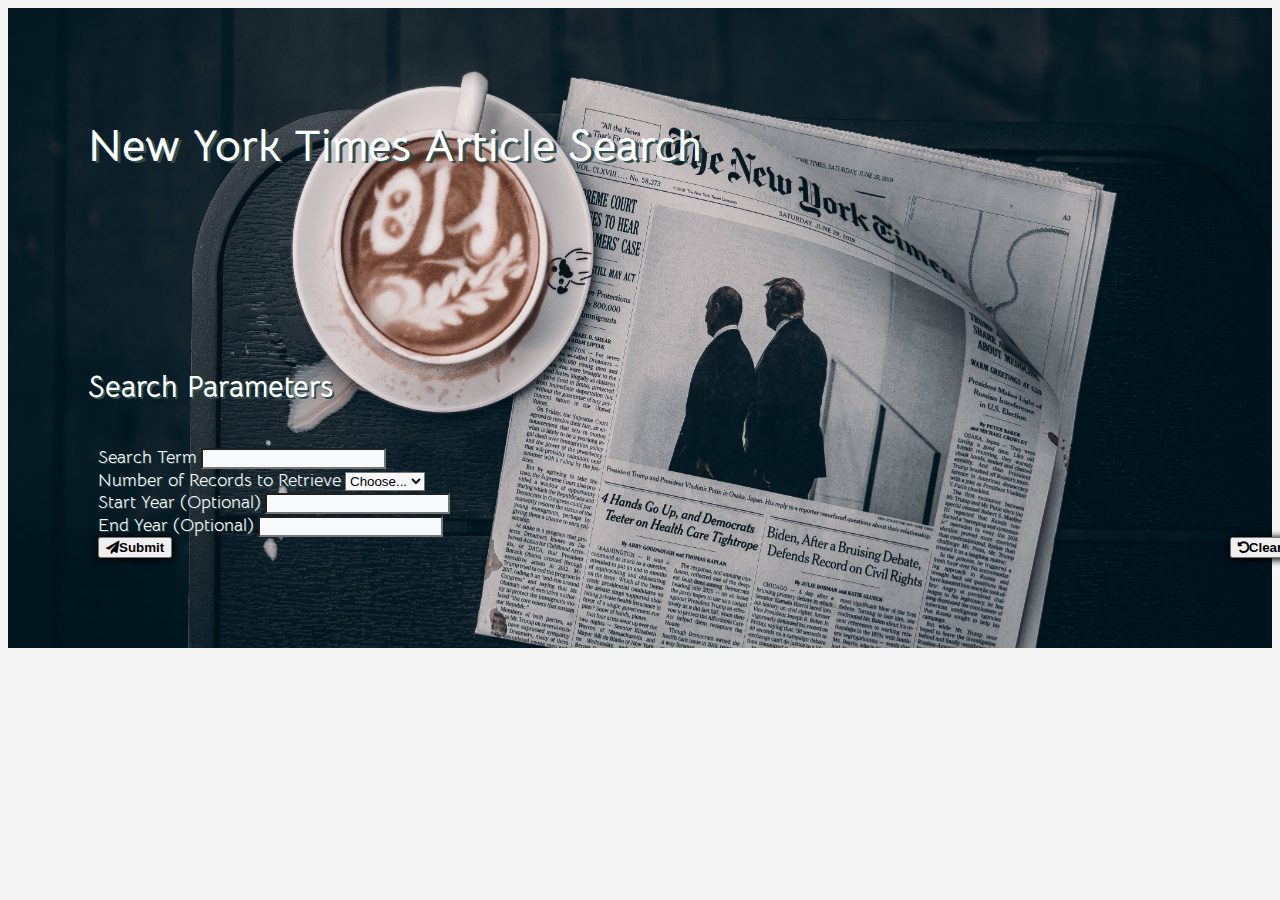
==== search.html @ 588e3a18 "redesign search site, new bootstrap, small search.js es6 changes" ====
<!DOCTYPE html>
<html>
<head>
  <title>NYT Search | Group Project</title>
  <link rel="stylesheet" href="https://stackpath.bootstrapcdn.com/bootstrap/4.5.0/css/bootstrap.min.css" integrity="sha384-9aIt2nRpC12Uk9gS9baDl411NQApFmC26EwAOH8WgZl5MYYxFfc+NcPb1dKGj7Sk" crossorigin="anonymous">
	<script src="https://code.jquery.com/jquery-3.2.1.min.js"></script>
  <script src="https://stackpath.bootstrapcdn.com/bootstrap/4.5.0/js/bootstrap.min.js" integrity="sha384-OgVRvuATP1z7JjHLkuOU7Xw704+h835Lr+6QL9UvYjZE3Ipu6Tp75j7Bh/kR0JKI" crossorigin="anonymous"></script>
	<link rel="stylesheet" type="text/css" href="assets/css/style.css"/>
	<script type="text/javascript" src="assets/js/search.js"></script>
	<!-- <link href="https://fonts.googleapis.com/css?family=Bree+Serif|Lato" rel="stylesheet"> -->
	<link href="https://fonts.googleapis.com/css?family=Bellota+Text&display=swap" rel="stylesheet">
	<link rel="stylesheet" href="https://cdnjs.cloudflare.com/ajax/libs/font-awesome/4.7.0/css/font-awesome.min.css">

</head>
<body>

  <!--header-->
  <div class="top">
	<div class="title">
		<h1>New York Times Article Search</h1>
	</div>

	<!--search area-->	

	<!-- <div class="container"> -->
	<div class="row" id="search-parameters">

		<div class="col-lg-12">
			<div class="panel panel-default">
				<div class="panel-heading">
					<h3 class="panel-title">Search Parameters</h3>
				</div>
				<div class="panel-body"></div>
				  <form role="form">
            <div class="row">
              
              <div class="col">
					      <div class="form-group">
			    		    <label for="search-term">Search Term</label>
			    		    <input type="text" class="form-control" id="search">
                </div>
              </div>

              <div class="col">
			  		    <div class="form-group">
				 		      <label class="mr-sm-2" for="sel1">Number of Records to Retrieve</label>
                  <select class="form-control" id="numRecords">
                    <option selected>Choose...</option>
                    <option value="1">1</option>
                    <option value="5">5</option>
                    <option value="10">10</option>
                  </select>
					      </div>
            </div> 
          </div>

          <div class="row">
            <div class="col">

			  		  <div class="form-group">
			  			  <label for="start-year">Start Year (Optional)</label>
			  			  <input type="text" class="form-control" id="start-year">
              </div>
            </div>
					 <div class="col">
			  		<div class="form-group">
			  			<label for="end-year">End Year (Optional)</label>
			  			<input type="text" class="form-control" id="end-year">
            </div>
          </div> 
          </div>
					  
			  		<button type="submit" class="btn btn-light" id="submit"><i class="fa fa-paper-plane mr-2" aria-hidden="true"></i>Submit</button>
			  		<button type="clear" class="btn btn-secondary" id="clearBtn"><i class="fa fa-undo mr-2" aria-hidden="true"></i>Clear Results</button>
				</form>
			</div>
		</div>
  </div>
  </div>
  
		<!--Results-->
		<div class="row" id="search-outcomes">

			<div class="col-lg-12" id="search-results">
				<div class="panel panel-default">
					<div class="panel-heading">
						<h3 class="panel-title" id="results-title">Search Results</h3>
					</div>
					<div class="panel-body" id="wellSection">
				
						</div>
					</div>
				</div>
			</div>
		</div>
</div>
</body>
</html>
---- assets/css/style.css ----
/* .title {
    font-size: 300%;
    background-color: navy;
    color: #fff;
    font-family: "Bree Serif", "Times New Roman", Georgia, arial, sans-serif;
    text-align: center;
    height: 100px;
    padding: 10px 25px 10px 25px;
} */

body {
  font-family: "Bellota Text", cursive;
  background-color: whitesmoke;
}
.top {
  background: url(news.jpg) no-repeat;
  -webkit-background-size: 100% 120%;
  -moz-background-size: 100% 120%;
  -o-background-size: 100% 120%;
  background-size: 100% 120% !important;
}

#search-parameters {
  width: 100%;
  padding: 80px;
  margin: 0;
}

#search-outcomes {
  width: 100%;
  padding: 80px;
  margin: 0;
}
#results-title {
  color: black;
}
.title {
  height: 10vh !important;
  /* background-color: transparent !important; */
  padding: 80px;
  margin: 0;
  color: white;
  text-shadow: 3px 2px darkslategray;
}

h1 {
  font-size: 2.8rem !important;
}
.panel-heading {
  /* background-color: #464159 !important; */
  color: white !important;
  text-shadow: 2px 2px darkslategray;

  /* border-bottom: 1px solid #dbeaea !important; */
}
.panel-title {
  font-size: 30px !important;
}

.panel {
  color: white;
  text-shadow: 1px 1px darkslategray;
}

.well {
  padding: 10px;
  /* background-color: #dbeaea; */
  color: black;
  box-shadow: 0 1px 3px rgba(0, 0, 0, 0.12), 0 1px 2px rgba(0, 0, 0, 0.24);
  transition: all 0.3s cubic-bezier(0.25, 0.8, 0.25, 1);
  margin-bottom: 10px;
  /* background-color: whitesmoke; */
  border-top: 3px solid darkslategray;
}

button {
  /* background-color: #8bbabb! important; */
  color: black !important;
  font-weight: bold !important;
  box-shadow: 1px 1px 7px 1px;
  /* background-image !important; */
}

label {
  font-size: 1.1em !important;
}

#clearBtn {
  float: right;
}

/* label{
    color: #dbeaea;
} */

.form-control,
input,
select {
  background-color: #f8f9fa !important;
}

.section {
  width: 60%;
  height: 400px;
  border: solid 1px gray;
  text-align: float-left;
  margin-left: 20%;
  margin-top: 5%;
  padding: 50px 50px 50px 50px;
  font-family: Lato, Arial, Georgia, sans-serif;
}
form {
  padding: 10px;
}
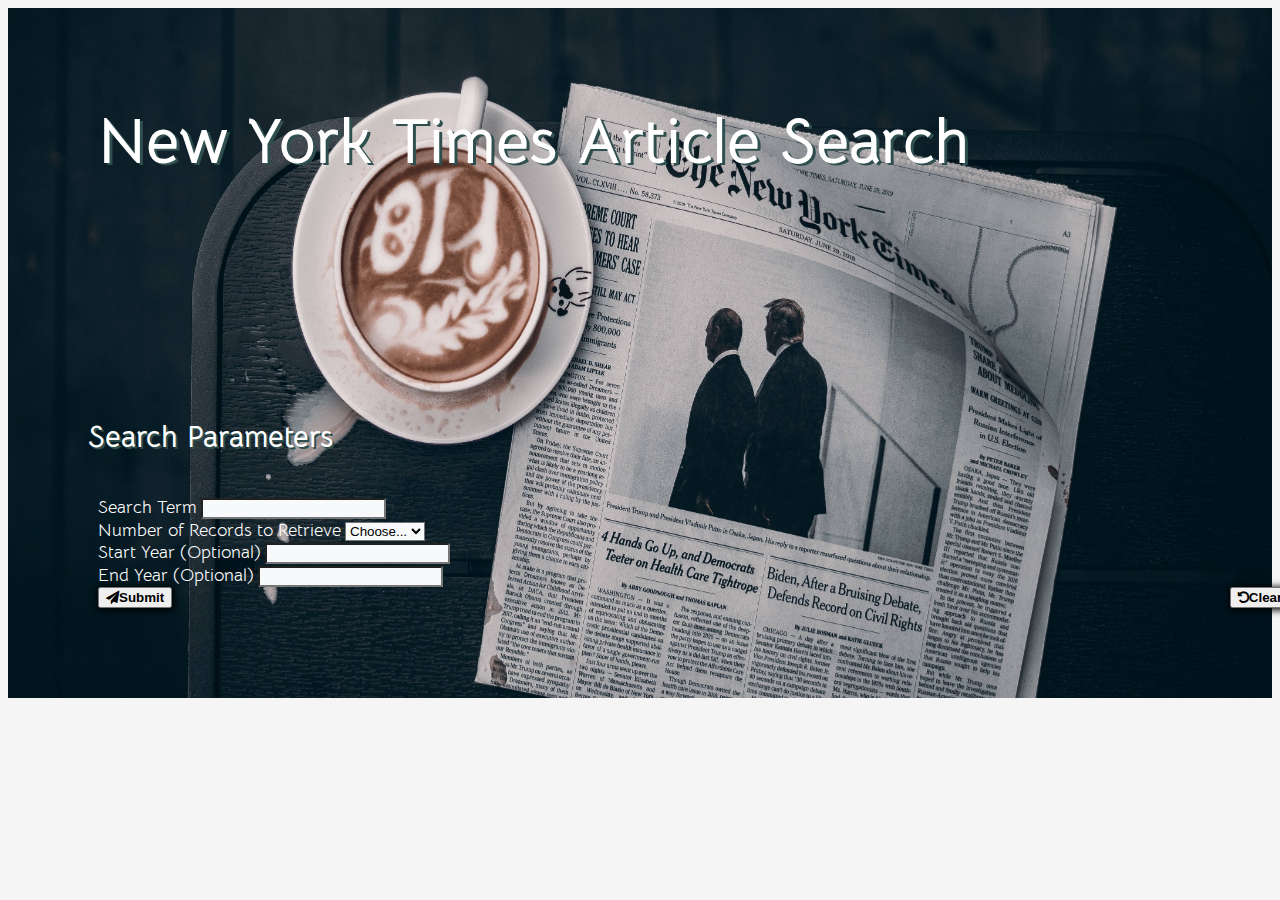
==== commit 5271c57c: "start date jquery change, small search.html design change" ====
--- a/search.html
+++ b/search.html
@@ -1,7 +1,7 @@
 <!DOCTYPE html>
 <html>
 <head>
-  <title>NYT Search | Group Project</title>
+  <title>NYT Search</title>
   <link rel="stylesheet" href="https://stackpath.bootstrapcdn.com/bootstrap/4.5.0/css/bootstrap.min.css" integrity="sha384-9aIt2nRpC12Uk9gS9baDl411NQApFmC26EwAOH8WgZl5MYYxFfc+NcPb1dKGj7Sk" crossorigin="anonymous">
 	<script src="https://code.jquery.com/jquery-3.2.1.min.js"></script>
   <script src="https://stackpath.bootstrapcdn.com/bootstrap/4.5.0/js/bootstrap.min.js" integrity="sha384-OgVRvuATP1z7JjHLkuOU7Xw704+h835Lr+6QL9UvYjZE3Ipu6Tp75j7Bh/kR0JKI" crossorigin="anonymous"></script>
--- a/assets/css/style.css
+++ b/assets/css/style.css
@@ -1,13 +1,3 @@
-/* .title {
-    font-size: 300%;
-    background-color: navy;
-    color: #fff;
-    font-family: "Bree Serif", "Times New Roman", Georgia, arial, sans-serif;
-    text-align: center;
-    height: 100px;
-    padding: 10px 25px 10px 25px;
-} */
-
 body {
   font-family: "Bellota Text", cursive;
   background-color: whitesmoke;
@@ -33,18 +23,18 @@
 }
 #results-title {
   color: black;
+  text-shadow: none;
 }
 .title {
   height: 10vh !important;
-  /* background-color: transparent !important; */
-  padding: 80px;
+  padding: 50px 90px 160px 90px;
   margin: 0;
   color: white;
   text-shadow: 3px 2px darkslategray;
 }
 
 h1 {
-  font-size: 2.8rem !important;
+  font-size: 4rem !important;
 }
 .panel-heading {
   /* background-color: #464159 !important; */
@@ -59,26 +49,21 @@
 
 .panel {
   color: white;
-  text-shadow: 1px 1px darkslategray;
 }
 
 .well {
   padding: 10px;
-  /* background-color: #dbeaea; */
   color: black;
   box-shadow: 0 1px 3px rgba(0, 0, 0, 0.12), 0 1px 2px rgba(0, 0, 0, 0.24);
   transition: all 0.3s cubic-bezier(0.25, 0.8, 0.25, 1);
   margin-bottom: 10px;
-  /* background-color: whitesmoke; */
   border-top: 3px solid darkslategray;
 }
 
 button {
-  /* background-color: #8bbabb! important; */
   color: black !important;
   font-weight: bold !important;
   box-shadow: 1px 1px 7px 1px;
-  /* background-image !important; */
 }
 
 label {
@@ -88,10 +73,6 @@
 #clearBtn {
   float: right;
 }
-
-/* label{
-    color: #dbeaea;
-} */
 
 .form-control,
 input,
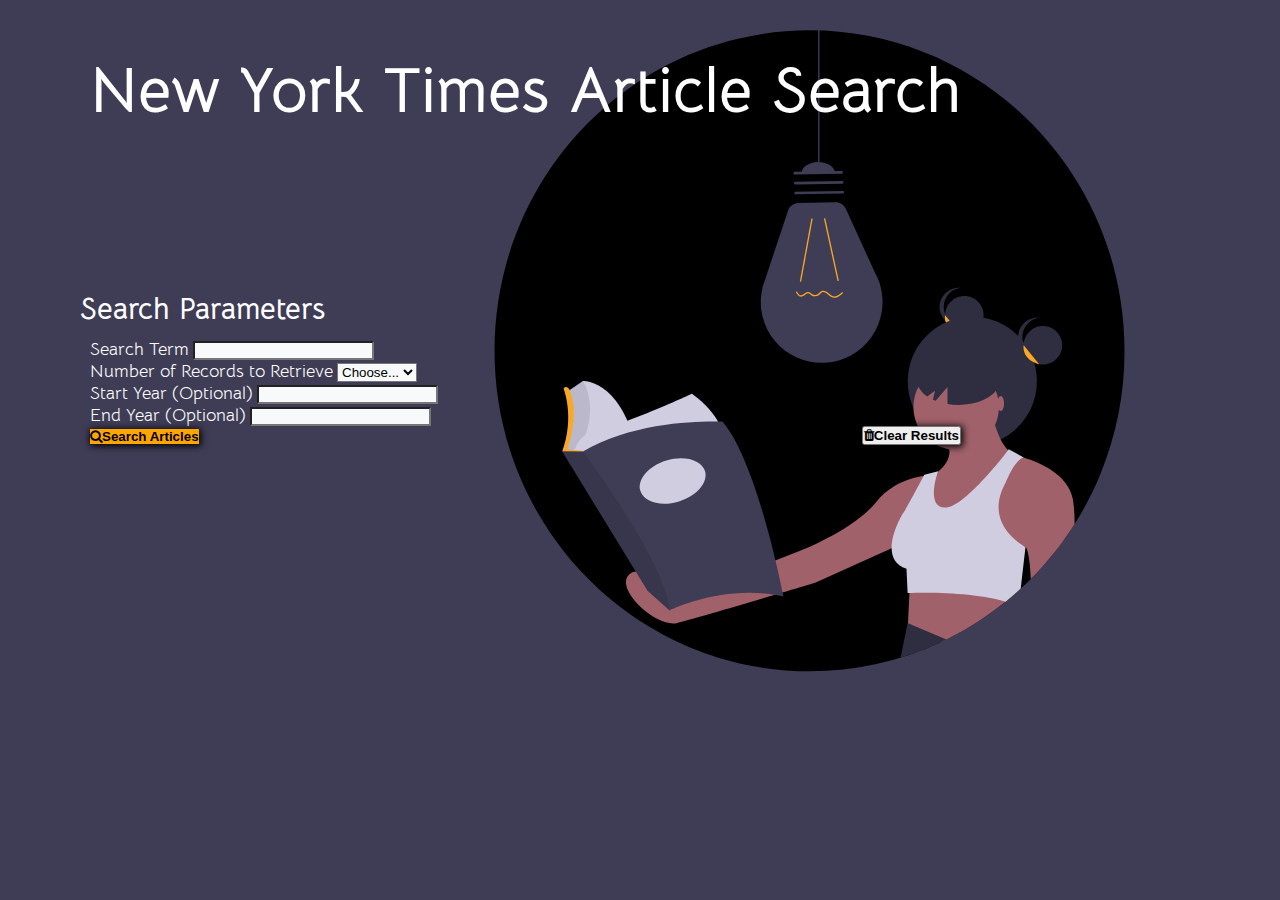
==== commit 697a0c93: "home page with svg animation" ====
--- a/search.html
+++ b/search.html
@@ -1,7 +1,9 @@
 <!DOCTYPE html>
 <html>
 <head>
-  <title>NYT Search</title>
+	<title>NYT Search</title>
+	<!-- <meta name="viewport" content="width=device-width, initial-scale=1.0"> -->
+
   <link rel="stylesheet" href="https://stackpath.bootstrapcdn.com/bootstrap/4.5.0/css/bootstrap.min.css" integrity="sha384-9aIt2nRpC12Uk9gS9baDl411NQApFmC26EwAOH8WgZl5MYYxFfc+NcPb1dKGj7Sk" crossorigin="anonymous">
 	<script src="https://code.jquery.com/jquery-3.2.1.min.js"></script>
   <script src="https://stackpath.bootstrapcdn.com/bootstrap/4.5.0/js/bootstrap.min.js" integrity="sha384-OgVRvuATP1z7JjHLkuOU7Xw704+h835Lr+6QL9UvYjZE3Ipu6Tp75j7Bh/kR0JKI" crossorigin="anonymous"></script>
@@ -14,11 +16,59 @@
 </head>
 <body>
 
+
+
   <!--header-->
-  <div class="top">
+  <div class="searchSVG">
+		<svg width="986" height="662" viewBox="0 0 986 662" fill="none" xmlns="http://www.w3.org/2000/svg">
+<g id="undraw_book_reading_kx9s 1">
+<g id="Circle">
+<path id="Vector" d="M830.525 320.805C830.653 363.12 822.441 405.046 806.358 444.187C790.275 483.327 766.637 518.914 736.795 548.915C733.505 552.225 730.141 555.458 726.704 558.615C722.564 562.435 718.318 566.138 713.964 569.725C713.134 570.415 712.305 571.095 711.465 571.765C694.267 585.701 675.644 597.779 655.905 607.795C654.734 608.385 653.565 608.975 652.385 609.555C650.515 610.475 648.625 611.375 646.735 612.255C576.771 644.812 497.205 650.211 423.485 627.405C294.415 587.345 200.525 465.235 200.525 320.805C200.525 143.795 341.555 0.304932 515.525 0.304932C689.495 0.304932 830.525 143.795 830.525 320.805Z" fill="#F9A826"/>
+</g>
+<g id="Bulb">
+<path id="Vector_2" d="M585.659 253.571L585.909 253.562L584.923 251.396C583.815 248.328 582.461 245.354 580.873 242.504L551.939 178.974C551.015 176.947 549.52 175.233 547.636 174.043C545.752 172.853 543.562 172.239 541.335 172.276L504.691 172.886C502.322 172.926 500.023 173.7 498.112 175.102C496.202 176.504 494.773 178.464 494.025 180.713L470.989 249.901C470.23 251.838 469.572 253.813 469.018 255.819L468.236 258.168L468.42 258.161C466.285 267.285 466.287 276.779 468.424 285.902C470.561 295.026 474.777 303.533 480.742 310.759C486.707 317.986 494.261 323.737 502.814 327.565C511.367 331.393 520.689 333.194 530.052 332.827C539.416 332.461 548.568 329.937 556.795 325.452C565.023 320.967 572.104 314.643 577.486 306.972C582.868 299.301 586.406 290.491 587.823 281.228C589.241 271.966 588.5 262.501 585.659 253.571H585.659Z" fill="#3F3D56"/>
+</g>
+<path id="Vector_3" d="M517.368 188.423L505.837 251.457L507.139 251.695L518.669 188.661L517.368 188.423Z" fill="#F9A826"/>
+<path id="Vector_4" d="M531.224 188.191L529.932 188.472L543.544 251.089L544.836 250.808L531.224 188.191Z" fill="#F9A826"/>
+<path id="Vector_5" d="M500.697 141.861L547.652 141.079C548.003 141.073 548.341 141.207 548.594 141.451C548.846 141.695 548.991 142.029 548.997 142.38C549.002 142.731 548.869 143.069 548.625 143.322C548.381 143.574 548.047 143.719 547.696 143.725L500.741 144.507C500.568 144.51 500.395 144.478 500.233 144.415C500.072 144.351 499.924 144.256 499.8 144.135C499.675 144.014 499.575 143.87 499.506 143.711C499.437 143.551 499.399 143.38 499.397 143.206C499.394 143.032 499.425 142.86 499.489 142.698C499.553 142.537 499.648 142.389 499.768 142.264C499.889 142.14 500.033 142.04 500.193 141.971C500.352 141.901 500.523 141.864 500.697 141.861Z" fill="#3F3D56"/>
+<path id="Vector_6" d="M501.193 151.776L548.148 150.994C548.499 150.988 548.837 151.122 549.09 151.366C549.342 151.61 549.487 151.944 549.493 152.294C549.498 152.645 549.365 152.984 549.121 153.236C548.877 153.488 548.543 153.633 548.192 153.639L501.237 154.421C500.886 154.427 500.548 154.293 500.295 154.05C500.043 153.806 499.898 153.472 499.892 153.121C499.887 152.77 500.02 152.431 500.264 152.179C500.508 151.927 500.842 151.782 501.193 151.776Z" fill="#3F3D56"/>
+<path id="Vector_7" d="M501.689 161.691L548.644 160.908C548.995 160.902 549.333 161.036 549.585 161.28C549.838 161.524 549.983 161.858 549.988 162.209C549.994 162.56 549.861 162.898 549.617 163.151C549.373 163.403 549.039 163.548 548.688 163.554L501.733 164.336C501.382 164.342 501.044 164.208 500.791 163.964C500.539 163.72 500.394 163.386 500.388 163.035C500.383 162.684 500.516 162.346 500.76 162.094C501.004 161.841 501.338 161.696 501.689 161.691Z" fill="#3F3D56"/>
+<path id="Vector_8" d="M524.017 132.036C514.704 132.191 507.24 137.508 507.346 143.911L541.075 143.349C540.968 136.946 533.331 131.881 524.017 132.036Z" fill="#3F3D56"/>
+<path id="Vector_9" d="M529.207 260.766C531.048 260.89 532.791 261.636 534.153 262.879C534.502 263.169 534.844 263.472 535.188 263.775C536.276 264.911 537.609 265.783 539.085 266.325C542.317 267.207 545.508 264.652 548.201 262.035L549.123 262.984C546.162 265.861 542.614 268.659 538.737 267.602C537.063 267.012 535.548 266.041 534.312 264.767C533.979 264.472 533.646 264.178 533.309 263.897C532.204 262.981 530.069 261.554 528.171 262.294C527.383 262.678 526.682 263.219 526.111 263.883C525.669 264.348 525.191 264.779 524.682 265.17C523.639 265.909 522.402 266.324 521.124 266.362C519.847 266.4 518.587 266.06 517.503 265.383C517.113 265.123 516.738 264.842 516.379 264.541C515.79 263.957 515.058 263.54 514.255 263.332C513.131 263.174 512.11 263.977 511.027 264.825C510.004 265.82 508.695 266.47 507.284 266.685C507.236 266.687 507.188 266.689 507.14 266.69C504.504 266.734 502.832 264.097 501.798 262.092L502.974 261.486C504.379 264.211 505.734 265.453 507.214 265.363C508.347 265.146 509.39 264.596 510.21 263.784C511.462 262.802 512.758 261.787 514.438 262.021C515.483 262.249 516.444 262.766 517.211 263.512C517.533 263.783 517.869 264.036 518.217 264.27C519.079 264.797 520.075 265.062 521.085 265.032C522.095 265.002 523.074 264.678 523.902 264.101C524.356 263.75 524.781 263.364 525.176 262.948C525.871 262.149 526.728 261.506 527.689 261.062C528.174 260.873 528.688 260.773 529.207 260.766Z" fill="#F9A826"/>
+<path id="Vector_10" d="M525.509 0H524.134V131.982H525.509V0Z" fill="#3F3D56"/>
+<path id="Vector_11" d="M670.342 304.423C680.965 304.423 689.576 295.812 689.576 285.189C689.576 274.566 680.965 265.954 670.342 265.954C659.719 265.954 651.108 274.566 651.108 285.189C651.108 295.812 659.719 304.423 670.342 304.423Z" fill="#2F2E41"/>
+<path id="Vector_12" d="M649.734 276.945C649.734 272.201 651.488 267.625 654.658 264.096C657.828 260.566 662.191 258.333 666.907 257.825C664.221 257.531 661.503 257.807 658.931 258.634C656.359 259.461 653.989 260.821 651.978 262.625C649.966 264.429 648.357 266.637 647.255 269.104C646.154 271.572 645.584 274.243 645.584 276.945C645.584 279.648 646.154 282.319 647.255 284.787C648.357 287.254 649.966 289.462 651.978 291.266C653.989 293.07 656.359 294.429 658.931 295.257C661.503 296.084 664.221 296.36 666.907 296.066C662.191 295.558 657.828 293.325 654.658 289.795C651.488 286.266 649.734 281.689 649.734 276.945Z" fill="#2F2E41"/>
+<path id="Vector_13" d="M651.108 285.189C651.108 285.189 648.12 298.928 666.788 304.423L651.108 285.189Z" fill="#F9A826"/>
+<path id="Vector_14" d="M678.297 415.838C713.959 415.838 742.87 386.927 742.87 351.265C742.87 315.603 713.959 286.692 678.297 286.692C642.635 286.692 613.724 315.603 613.724 351.265C613.724 386.927 642.635 415.838 678.297 415.838Z" fill="#2F2E41"/>
+<path id="Vector_15" d="M713.964 569.725C713.134 570.415 712.304 571.095 711.464 571.765C694.267 585.701 675.644 597.779 655.904 607.795C654.734 608.385 653.565 608.975 652.385 609.555C650.515 610.475 648.624 611.375 646.734 612.255L613.635 601.225L614.015 593.295V593.265L615.455 563.025L615.945 552.685L713.964 569.725Z" fill="#A0616A"/>
+<path id="Vector_16" d="M652.384 609.555C650.514 610.475 648.624 611.375 646.734 612.255C633.805 618.3 620.469 623.436 606.824 627.625C606.755 627.425 606.715 627.216 606.704 627.005L613.634 593.135L614.014 593.295L652.384 609.555Z" fill="#2F2E41"/>
+<path id="Vector_17" d="M662.178 419.774C685.795 419.774 704.94 400.629 704.94 377.012C704.94 353.395 685.795 334.25 662.178 334.25C638.562 334.25 619.417 353.395 619.417 377.012C619.417 400.629 638.562 419.774 662.178 419.774Z" fill="#A0616A"/>
+<path id="Vector_18" d="M696.85 379.323C696.85 379.323 703.784 413.995 716.497 422.085L645.998 505.297L619.417 479.871L639.064 445.2C639.064 445.2 661.023 432.487 654.088 415.151L696.85 379.323Z" fill="#A0616A"/>
+<path id="Vector_19" d="M780.514 494.155C767.984 513.95 753.323 532.312 736.794 548.915C736.084 533.415 734.544 520.635 731.524 516.855C731.517 516.854 731.51 516.851 731.504 516.845L694.534 505.295C694.534 505.295 702.624 429.015 722.274 425.555C722.274 425.555 725.125 426.135 729.555 427.475C743.835 431.775 774.494 443.895 778.904 469.465C780.159 477.632 780.698 485.894 780.514 494.155Z" fill="#A0616A"/>
+<path id="Vector_20" d="M639.064 445.2C639.064 445.2 604.392 444.044 582.434 471.781C560.475 499.519 507.312 520.322 507.312 520.322L374.403 572.329C374.403 572.329 350.133 529.567 335.109 544.592C320.084 559.616 362.846 597.755 382.493 593.132C402.141 588.509 521.18 552.682 521.18 552.682L615.949 509.92L639.064 445.2Z" fill="#A0616A"/>
+<path id="Vector_21" d="M731.525 516.855L726.704 558.615C722.564 562.435 718.318 566.138 713.965 569.725C713.135 570.415 712.305 571.095 711.465 571.765C678.095 561.535 625.804 562.675 615.454 563.025C614.274 563.055 613.635 563.085 613.635 563.085L612.485 538.815C601.395 535.125 597.754 527.055 597.655 518.175C597.485 502.075 609.014 483.335 609.014 483.335C611.084 481.265 626.555 451.935 629.755 445.855C630.125 445.145 630.335 444.755 630.335 444.755L644.204 441.295C644.204 441.295 644.165 441.405 644.085 441.605C642.845 445.075 632.065 476.465 650.625 477.555C668.885 478.635 708.605 427.355 714.075 420.165C714.485 419.625 714.704 419.335 714.704 419.335L729.735 427.425C729.675 427.445 729.615 427.455 729.555 427.475C720.374 430.025 711.874 452.135 711.874 452.135C687.904 494.375 730.454 516.315 731.504 516.845C731.51 516.851 731.517 516.854 731.525 516.855Z" fill="#D0CDE1"/>
+<path id="Vector_22" d="M664.502 326.818C641.738 326.818 623.285 337.583 623.285 350.861C623.285 356.803 626.994 362.233 633.117 366.428L641.052 360.678L638.894 369.685C639.789 370.1 640.703 370.502 641.657 370.873L653.51 357.044V374.033C657.145 374.615 660.82 374.907 664.501 374.904C687.265 374.904 705.718 364.14 705.718 350.861C705.718 337.583 687.265 326.818 664.502 326.818Z" fill="#2F2E41"/>
+<path id="Vector_23" d="M748.931 334.472C759.554 334.472 768.166 325.86 768.166 315.238C768.166 304.615 759.554 296.003 748.931 296.003C738.308 296.003 729.697 304.615 729.697 315.238C729.697 325.86 738.308 334.472 748.931 334.472Z" fill="#2F2E41"/>
+<path id="Vector_24" d="M728.323 306.994C728.324 302.25 730.077 297.674 733.247 294.145C736.417 290.615 740.78 288.382 745.497 287.874C744.812 287.799 744.124 287.761 743.436 287.76C740.821 287.756 738.232 288.286 735.829 289.316C733.425 290.347 731.257 291.856 729.457 293.753C727.656 295.65 726.262 297.894 725.358 300.348C724.455 302.802 724.061 305.415 724.201 308.026C724.342 310.638 725.013 313.193 726.174 315.536C727.336 317.879 728.963 319.961 730.956 321.654C732.949 323.347 735.266 324.616 737.766 325.383C740.267 326.15 742.897 326.399 745.497 326.115C740.78 325.607 736.417 323.373 733.247 319.844C730.077 316.315 728.324 311.738 728.323 306.994Z" fill="#2F2E41"/>
+<path id="Vector_25" d="M729.697 315.238C729.697 315.238 726.71 328.976 745.377 334.472L729.697 315.238Z" fill="#F9A826"/>
+<path id="Vector_26" d="M706.674 381.057C708.518 381.057 710.013 377.694 710.013 373.545C710.013 369.396 708.518 366.032 706.674 366.032C704.83 366.032 703.335 369.396 703.335 373.545C703.335 377.694 704.83 381.057 706.674 381.057Z" fill="#A0616A"/>
+<path id="Vector_27" d="M338.181 402.607L287.504 414.885L287.339 414.924L281.83 419.911L280.245 421.345L276.846 420.729L270.828 419.641L275.022 405.489L275.808 378.496L272.925 361.985L288.912 350.978C288.912 350.978 320.098 349.144 338.181 402.607Z" fill="#D0CDE1"/>
+<path id="Vector_28" opacity="0.1" d="M287.504 414.885C286.818 416.35 288.256 415.383 287.47 416.89L280.132 419.248L276.846 420.729L270.828 419.641L275.022 405.489L275.808 378.496L272.925 361.985L288.912 350.978C288.912 350.978 306.069 375.278 287.504 414.885Z" fill="black"/>
+<path id="Vector_29" d="M397.934 363.82C397.934 363.82 331.367 394.744 304.374 399.462C277.38 404.179 279.739 431.173 279.739 431.173L430.955 407.586C430.955 407.586 425.714 383.213 397.934 363.82Z" fill="#D0CDE1"/>
+<path id="Vector_30" d="M269.518 358.578C269.518 358.578 281.049 386.62 268.208 421.476L283.146 428.29L288.912 421.476L289.043 420.821L273.187 419.379C273.187 419.379 286.291 384.261 275.546 359.889C275.546 359.889 273.187 354.647 269.518 358.578Z" fill="#F9A826"/>
+<path id="Vector_31" d="M489.398 566.402C430.431 553.299 375.527 580.423 375.527 580.423L375.377 580.29L353.513 560.768L268.077 421.345L288.911 421.476C346.83 386.882 428.335 391.599 428.335 391.599C463.452 431.435 489.398 566.402 489.398 566.402Z" fill="#3F3D56"/>
+<path id="Vector_32" opacity="0.1" d="M375.377 580.29L353.513 560.768L268.077 421.345L288.911 421.476C288.911 421.476 371.952 531.151 375.377 580.29Z" fill="black"/>
+<path id="Vector_33" d="M384.973 471.504C402.824 466.029 414.473 452.392 410.993 441.045C407.513 429.699 390.221 424.939 372.37 430.414C354.519 435.889 342.87 449.526 346.35 460.873C349.831 472.22 367.123 476.98 384.973 471.504Z" fill="#D0CDE1"/>
+</g>
+</svg>
+</div>
+
+<div class="searchBody">
+		
 	<div class="title">
 		<h1>New York Times Article Search</h1>
 	</div>
+	
 
 	<!--search area-->	
 
@@ -34,14 +84,14 @@
 				  <form role="form">
             <div class="row">
               
-              <div class="col">
+              <div class="col-lg-6 col-sm-12">
 					      <div class="form-group">
 			    		    <label for="search-term">Search Term</label>
 			    		    <input type="text" class="form-control" id="search">
                 </div>
               </div>
 
-              <div class="col">
+              <div class="col-lg-6 col-sm-12">
 			  		    <div class="form-group">
 				 		      <label class="mr-sm-2" for="sel1">Number of Records to Retrieve</label>
                   <select class="form-control" id="numRecords">
@@ -55,14 +105,14 @@
           </div>
 
           <div class="row">
-            <div class="col">
+            <div class="col-lg-6 col-sm-12">
 
 			  		  <div class="form-group">
 			  			  <label for="start-year">Start Year (Optional)</label>
 			  			  <input type="text" class="form-control" id="start-year">
               </div>
             </div>
-					 <div class="col">
+					 <div class="col-lg-6 col-sm-12">
 			  		<div class="form-group">
 			  			<label for="end-year">End Year (Optional)</label>
 			  			<input type="text" class="form-control" id="end-year">
@@ -70,13 +120,14 @@
           </div> 
           </div>
 					  
-			  		<button type="submit" class="btn btn-light" id="submit"><i class="fa fa-paper-plane mr-2" aria-hidden="true"></i>Submit</button>
-			  		<button type="clear" class="btn btn-secondary" id="clearBtn"><i class="fa fa-undo mr-2" aria-hidden="true"></i>Clear Results</button>
+			  		<button type="submit" class="btn " id="submit"><i class="fa fa-search mr-2" aria-hidden="true"></i>Search Articles</button>
+			  		<button type="clear" class="btn btn-light" id="clearBtn"><i class="fa fa-trash mr-2" aria-hidden="true"></i>Clear Results</button>
 				</form>
 			</div>
 		</div>
   </div>
-  </div>
+	</div></div>
+	
   
 		<!--Results-->
 		<div class="row" id="search-outcomes">
--- a/assets/css/style.css
+++ b/assets/css/style.css
@@ -1,15 +1,175 @@
+* {
+  padding: 0;
+  margin: 0;
+  box-sizing: border-box;
+}
 body {
   font-family: "Bellota Text", cursive;
-  background-color: whitesmoke;
-}
-.top {
-  background: url(news.jpg) no-repeat;
-  -webkit-background-size: 100% 120%;
-  -moz-background-size: 100% 120%;
-  -o-background-size: 100% 120%;
-  background-size: 100% 120% !important;
-}
-
+  background-color: #3f3d56;
+}
+
+/* home page */
+/* NYT Home animation */
+#logo {
+  position: absolute;
+  top: 40%;
+  left: 50%;
+  transform: translate(-50%, -50%);
+  animation: fill 0.5s ease forwards 6s;
+}
+
+#logo path:nth-child(1) {
+  stroke-dasharray: 393;
+  stroke-dashoffset: 393;
+  animation: line-anim 2s ease forwards 0.2s;
+}
+#logo path:nth-child(2) {
+  stroke-dasharray: 283;
+  stroke-dashoffset: 283;
+  animation: line-anim 2s ease forwards 0.4s;
+}
+#logo path:nth-child(3) {
+  stroke-dasharray: 382;
+  stroke-dashoffset: 382;
+  animation: line-anim 2s ease forwards 0.6s;
+}
+#logo path:nth-child(4) {
+  stroke-dasharray: 249;
+  stroke-dashoffset: 249;
+  animation: line-anim 2s ease forwards 0.8s;
+}
+#logo path:nth-child(5) {
+  stroke-dasharray: 262;
+  stroke-dashoffset: 262;
+  animation: line-anim 2s ease forwards 1s;
+}
+#logo path:nth-child(6) {
+  stroke-dasharray: 154;
+  stroke-dashoffset: 154;
+  animation: line-anim 2s ease forwards 1.2s;
+}
+#logo path:nth-child(7) {
+  stroke-dasharray: 310;
+  stroke-dashoffset: 310;
+  animation: line-anim 2s ease forwards 1.4s;
+}
+#logo path:nth-child(8) {
+  stroke-dasharray: 235;
+  stroke-dashoffset: 235;
+  animation: line-anim 2s ease forwards 1.6s;
+}
+#logo path:nth-child(9) {
+  stroke-dasharray: 155;
+  stroke-dashoffset: 155;
+  animation: line-anim 2s ease forwards 1.8s;
+}
+#logo path:nth-child(10) {
+  stroke-dasharray: 392;
+  stroke-dashoffset: 392;
+  animation: line-anim 2s ease forwards 2s;
+}
+#logo path:nth-child(11) {
+  stroke-dasharray: 283;
+  stroke-dashoffset: 283;
+  animation: line-anim 2s ease forwards 2.2s;
+}
+#logo path:nth-child(12) {
+  stroke-dasharray: 228;
+  stroke-dashoffset: 228;
+  animation: line-anim 2s ease forwards 2.4s;
+}
+#logo path:nth-child(13) {
+  stroke-dasharray: 299;
+  stroke-dashoffset: 299;
+  animation: line-anim 2s ease forwards 2.6s;
+}
+#logo path:nth-child(14) {
+  stroke-dasharray: 283;
+  stroke-dashoffset: 283;
+  animation: line-anim 2s ease forwards 2.8s;
+}
+#logo path:nth-child(15) {
+  stroke-dasharray: 272;
+  stroke-dashoffset: 272;
+  animation: line-anim 2s ease forwards 3s;
+}
+#logo path:nth-child(16) {
+  stroke-dasharray: 154;
+  stroke-dashoffset: 154;
+  animation: line-anim 2s ease forwards 3.2s;
+}
+#logo path:nth-child(17) {
+  stroke-dasharray: 200;
+  stroke-dashoffset: 200;
+  animation: line-anim 2s ease forwards 3.4s;
+}
+#logo path:nth-child(18) {
+  stroke-dasharray: 302;
+  stroke-dashoffset: 302;
+  animation: line-anim 2s ease forwards 3.6s;
+}
+
+@keyframes line-anim {
+  to {
+    stroke-dashoffset: 0;
+  }
+}
+
+@keyframes fill {
+  from {
+    fill: transparent;
+  }
+  to {
+    fill: white;
+  }
+}
+/* 
+@keyframes shadow {
+  from {
+    text-shadow: none;
+  }
+  to {
+    box-shadow: 0px 0px 10px 0px orange;
+    /* border-color: orange;
+    outline: none */
+/* }
+}  */
+
+.searchLinkBtn {
+  position: absolute;
+  bottom: 30%;
+  left: 50%;
+  transform: translate(-50%, -50%);
+  color: white;
+  border-color: orange;
+  opacity: 0;
+  animation: fillBtn 0.5s ease forwards 6s;
+}
+
+@keyframes fillBtn {
+  from {
+    background-color: transparent;
+  }
+  to {
+    background-color: orange;
+    color: black;
+    box-shadow: 0px 0px 10px orange;
+    opacity: 1;
+  }
+}
+
+/* search page */
+/* searchAnimation */
+.searchSVG {
+  position: relative;
+  text-align: right;
+  margin-top: 30px;
+}
+.searchBody {
+  position: absolute;
+  top: 0;
+  left: 0;
+}
 #search-parameters {
   width: 100%;
   padding: 80px;
@@ -21,16 +181,16 @@
   padding: 80px;
   margin: 0;
 }
-#results-title {
+/* #results-title {
   color: black;
   text-shadow: none;
-}
+} */
 .title {
   height: 10vh !important;
   padding: 50px 90px 160px 90px;
   margin: 0;
   color: white;
-  text-shadow: 3px 2px darkslategray;
+  /* text-shadow: 3px 2px darkslategray; */
 }
 
 h1 {
@@ -39,7 +199,7 @@
 .panel-heading {
   /* background-color: #464159 !important; */
   color: white !important;
-  text-shadow: 2px 2px darkslategray;
+  /* text-shadow: 2px 2px darkslategray; */
 
   /* border-bottom: 1px solid #dbeaea !important; */
 }
@@ -49,6 +209,15 @@
 
 .panel {
   color: white;
+}
+
+#Vector {
+  fill: black;
+}
+
+#submit {
+  background-color: orange;
+  border: none;
 }
 
 .well {
@@ -57,7 +226,12 @@
   box-shadow: 0 1px 3px rgba(0, 0, 0, 0.12), 0 1px 2px rgba(0, 0, 0, 0.24);
   transition: all 0.3s cubic-bezier(0.25, 0.8, 0.25, 1);
   margin-bottom: 10px;
-  border-top: 3px solid darkslategray;
+  border-top: 3px solid orange;
+  background-color: whitesmoke;
+}
+a {
+  color: orange;
+  /* text-shadow: 1px 1px orangered; */
 }
 
 button {
@@ -93,3 +267,15 @@
 form {
   padding: 10px;
 }
+
+@media screen and (max-width: 400px) {
+  .searchLinkBtn {
+    font-size: 2em !important;
+  }
+  h1 {
+    text-align: center;
+  }
+  .section {
+    width: 100%;
+  }
+}
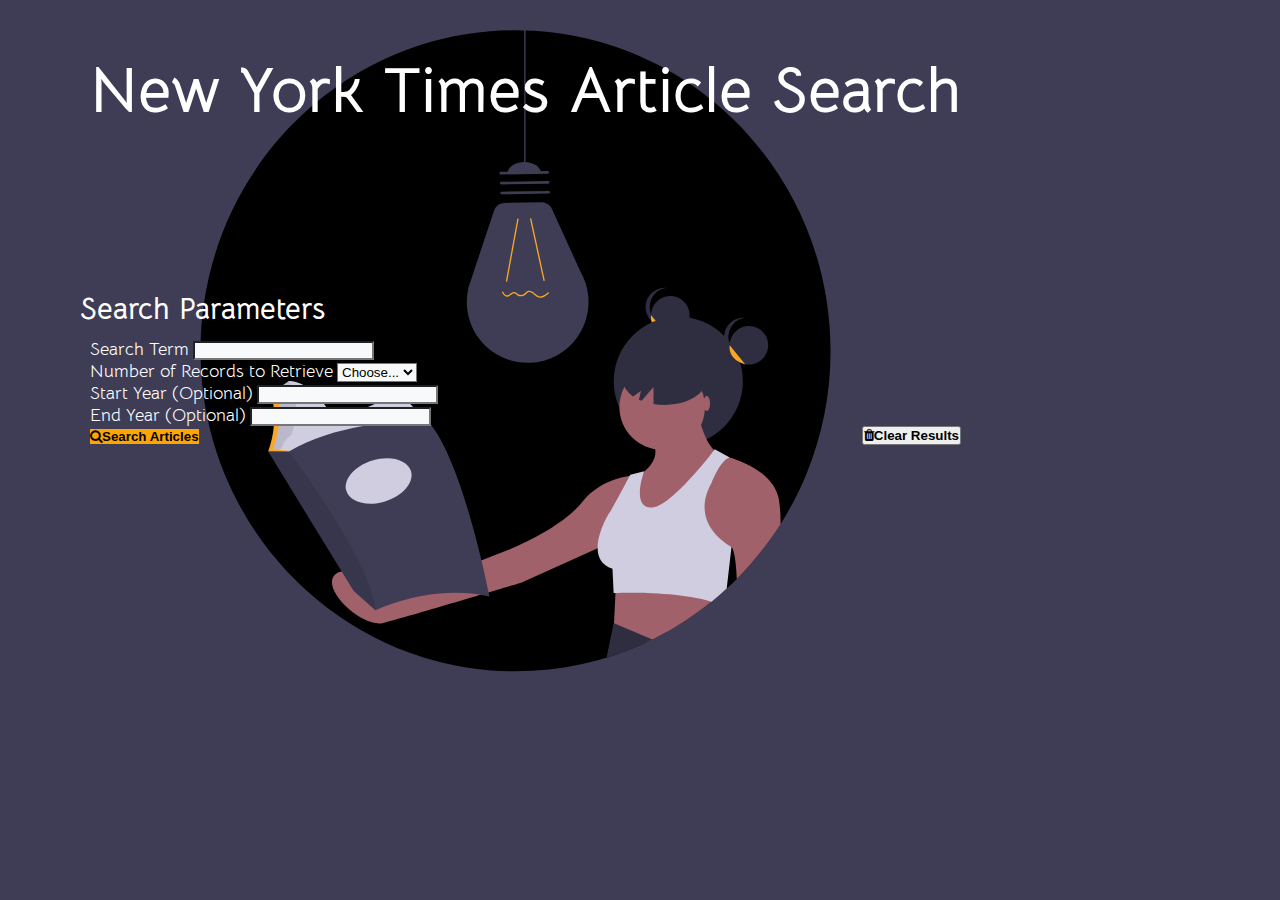
==== commit ea4cc198: "mobile style changes" ====
--- a/search.html
+++ b/search.html
@@ -2,7 +2,7 @@
 <html>
 <head>
 	<title>NYT Search</title>
-	<!-- <meta name="viewport" content="width=device-width, initial-scale=1.0"> -->
+	<meta name="viewport" content="width=device-width, initial-scale=1.0">
 
   <link rel="stylesheet" href="https://stackpath.bootstrapcdn.com/bootstrap/4.5.0/css/bootstrap.min.css" integrity="sha384-9aIt2nRpC12Uk9gS9baDl411NQApFmC26EwAOH8WgZl5MYYxFfc+NcPb1dKGj7Sk" crossorigin="anonymous">
 	<script src="https://code.jquery.com/jquery-3.2.1.min.js"></script>
@@ -20,7 +20,7 @@
 
   <!--header-->
   <div class="searchSVG">
-		<svg width="986" height="662" viewBox="0 0 986 662" fill="none" xmlns="http://www.w3.org/2000/svg">
+		<svg  viewBox="0 0 986 662" fill="none" xmlns="http://www.w3.org/2000/svg">
 <g id="undraw_book_reading_kx9s 1">
 <g id="Circle">
 <path id="Vector" d="M830.525 320.805C830.653 363.12 822.441 405.046 806.358 444.187C790.275 483.327 766.637 518.914 736.795 548.915C733.505 552.225 730.141 555.458 726.704 558.615C722.564 562.435 718.318 566.138 713.964 569.725C713.134 570.415 712.305 571.095 711.465 571.765C694.267 585.701 675.644 597.779 655.905 607.795C654.734 608.385 653.565 608.975 652.385 609.555C650.515 610.475 648.625 611.375 646.735 612.255C576.771 644.812 497.205 650.211 423.485 627.405C294.415 587.345 200.525 465.235 200.525 320.805C200.525 143.795 341.555 0.304932 515.525 0.304932C689.495 0.304932 830.525 143.795 830.525 320.805Z" fill="#F9A826"/>
@@ -61,7 +61,7 @@
 <path id="Vector_33" d="M384.973 471.504C402.824 466.029 414.473 452.392 410.993 441.045C407.513 429.699 390.221 424.939 372.37 430.414C354.519 435.889 342.87 449.526 346.35 460.873C349.831 472.22 367.123 476.98 384.973 471.504Z" fill="#D0CDE1"/>
 </g>
 </svg>
-</div>
+</div> 
 
 <div class="searchBody">
 		
--- a/assets/css/style.css
+++ b/assets/css/style.css
@@ -2,6 +2,10 @@
   padding: 0;
   margin: 0;
   box-sizing: border-box;
+}
+
+html {
+  width: 100vw;
 }
 body {
   font-family: "Bellota Text", cursive;
@@ -164,6 +168,8 @@
   position: relative;
   text-align: right;
   margin-top: 30px;
+  width: 986px;
+  height: 662px;
 }
 .searchBody {
   position: absolute;
@@ -229,15 +235,14 @@
   border-top: 3px solid orange;
   background-color: whitesmoke;
 }
+
 a {
   color: orange;
-  /* text-shadow: 1px 1px orangered; */
 }
 
 button {
   color: black !important;
   font-weight: bold !important;
-  box-shadow: 1px 1px 7px 1px;
 }
 
 label {
@@ -268,14 +273,41 @@
   padding: 10px;
 }
 
+@media screen and (min-width: 1400px) {
+  .searchSVG {
+    float: right;
+  }
+}
+
 @media screen and (max-width: 400px) {
-  .searchLinkBtn {
-    font-size: 2em !important;
+  #logo {
+    width: 90vw;
+  }
+  #search-parameters {
+    margin-top: 70%;
+    padding: 0;
+  }
+  .title {
+    text-align: center;
+    padding: 20px 5px;
+    font-size: 24px !important;
   }
   h1 {
     text-align: center;
+    font-size: 3rem !important;
   }
   .section {
     width: 100%;
   }
-}
+  .searchSVG {
+    width: 100vw;
+    height: 40vh;
+    text-align: center;
+    margin-top: 25%;
+  }
+  #search-outcomes {
+    padding: 0;
+    margin-top: 110%;
+    overflow-wrap: anywhere;
+  }
+}
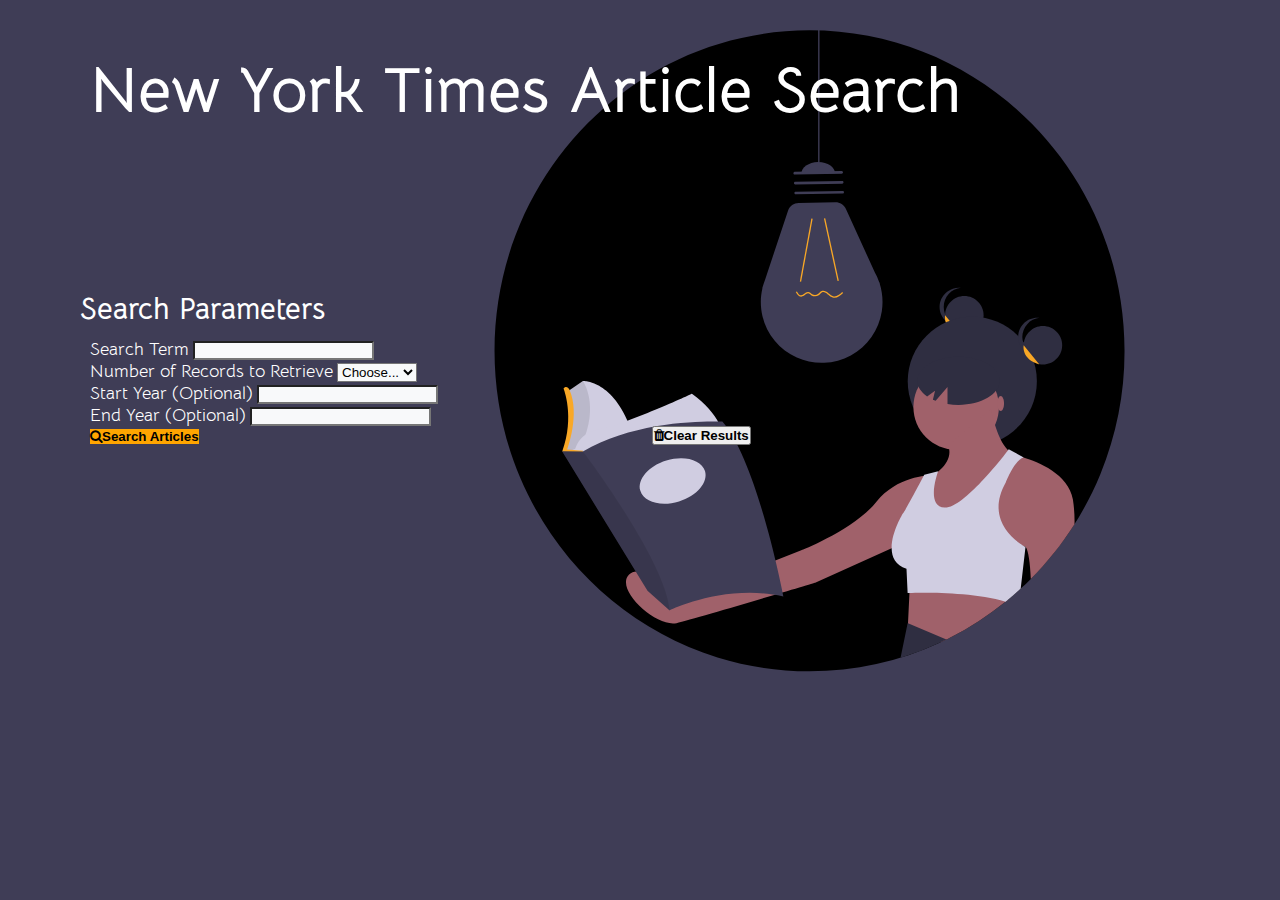
==== commit a25929ca: "minor layout fix" ====
--- a/search.html
+++ b/search.html
@@ -1,149 +1,294 @@
 <!DOCTYPE html>
 <html>
-<head>
-	<title>NYT Search</title>
-	<meta name="viewport" content="width=device-width, initial-scale=1.0">
-
-  <link rel="stylesheet" href="https://stackpath.bootstrapcdn.com/bootstrap/4.5.0/css/bootstrap.min.css" integrity="sha384-9aIt2nRpC12Uk9gS9baDl411NQApFmC26EwAOH8WgZl5MYYxFfc+NcPb1dKGj7Sk" crossorigin="anonymous">
-	<script src="https://code.jquery.com/jquery-3.2.1.min.js"></script>
-  <script src="https://stackpath.bootstrapcdn.com/bootstrap/4.5.0/js/bootstrap.min.js" integrity="sha384-OgVRvuATP1z7JjHLkuOU7Xw704+h835Lr+6QL9UvYjZE3Ipu6Tp75j7Bh/kR0JKI" crossorigin="anonymous"></script>
-	<link rel="stylesheet" type="text/css" href="assets/css/style.css"/>
-	<script type="text/javascript" src="assets/js/search.js"></script>
-	<!-- <link href="https://fonts.googleapis.com/css?family=Bree+Serif|Lato" rel="stylesheet"> -->
-	<link href="https://fonts.googleapis.com/css?family=Bellota+Text&display=swap" rel="stylesheet">
-	<link rel="stylesheet" href="https://cdnjs.cloudflare.com/ajax/libs/font-awesome/4.7.0/css/font-awesome.min.css">
-
-</head>
-<body>
-
-
-
-  <!--header-->
-  <div class="searchSVG">
-		<svg  viewBox="0 0 986 662" fill="none" xmlns="http://www.w3.org/2000/svg">
-<g id="undraw_book_reading_kx9s 1">
-<g id="Circle">
-<path id="Vector" d="M830.525 320.805C830.653 363.12 822.441 405.046 806.358 444.187C790.275 483.327 766.637 518.914 736.795 548.915C733.505 552.225 730.141 555.458 726.704 558.615C722.564 562.435 718.318 566.138 713.964 569.725C713.134 570.415 712.305 571.095 711.465 571.765C694.267 585.701 675.644 597.779 655.905 607.795C654.734 608.385 653.565 608.975 652.385 609.555C650.515 610.475 648.625 611.375 646.735 612.255C576.771 644.812 497.205 650.211 423.485 627.405C294.415 587.345 200.525 465.235 200.525 320.805C200.525 143.795 341.555 0.304932 515.525 0.304932C689.495 0.304932 830.525 143.795 830.525 320.805Z" fill="#F9A826"/>
-</g>
-<g id="Bulb">
-<path id="Vector_2" d="M585.659 253.571L585.909 253.562L584.923 251.396C583.815 248.328 582.461 245.354 580.873 242.504L551.939 178.974C551.015 176.947 549.52 175.233 547.636 174.043C545.752 172.853 543.562 172.239 541.335 172.276L504.691 172.886C502.322 172.926 500.023 173.7 498.112 175.102C496.202 176.504 494.773 178.464 494.025 180.713L470.989 249.901C470.23 251.838 469.572 253.813 469.018 255.819L468.236 258.168L468.42 258.161C466.285 267.285 466.287 276.779 468.424 285.902C470.561 295.026 474.777 303.533 480.742 310.759C486.707 317.986 494.261 323.737 502.814 327.565C511.367 331.393 520.689 333.194 530.052 332.827C539.416 332.461 548.568 329.937 556.795 325.452C565.023 320.967 572.104 314.643 577.486 306.972C582.868 299.301 586.406 290.491 587.823 281.228C589.241 271.966 588.5 262.501 585.659 253.571H585.659Z" fill="#3F3D56"/>
-</g>
-<path id="Vector_3" d="M517.368 188.423L505.837 251.457L507.139 251.695L518.669 188.661L517.368 188.423Z" fill="#F9A826"/>
-<path id="Vector_4" d="M531.224 188.191L529.932 188.472L543.544 251.089L544.836 250.808L531.224 188.191Z" fill="#F9A826"/>
-<path id="Vector_5" d="M500.697 141.861L547.652 141.079C548.003 141.073 548.341 141.207 548.594 141.451C548.846 141.695 548.991 142.029 548.997 142.38C549.002 142.731 548.869 143.069 548.625 143.322C548.381 143.574 548.047 143.719 547.696 143.725L500.741 144.507C500.568 144.51 500.395 144.478 500.233 144.415C500.072 144.351 499.924 144.256 499.8 144.135C499.675 144.014 499.575 143.87 499.506 143.711C499.437 143.551 499.399 143.38 499.397 143.206C499.394 143.032 499.425 142.86 499.489 142.698C499.553 142.537 499.648 142.389 499.768 142.264C499.889 142.14 500.033 142.04 500.193 141.971C500.352 141.901 500.523 141.864 500.697 141.861Z" fill="#3F3D56"/>
-<path id="Vector_6" d="M501.193 151.776L548.148 150.994C548.499 150.988 548.837 151.122 549.09 151.366C549.342 151.61 549.487 151.944 549.493 152.294C549.498 152.645 549.365 152.984 549.121 153.236C548.877 153.488 548.543 153.633 548.192 153.639L501.237 154.421C500.886 154.427 500.548 154.293 500.295 154.05C500.043 153.806 499.898 153.472 499.892 153.121C499.887 152.77 500.02 152.431 500.264 152.179C500.508 151.927 500.842 151.782 501.193 151.776Z" fill="#3F3D56"/>
-<path id="Vector_7" d="M501.689 161.691L548.644 160.908C548.995 160.902 549.333 161.036 549.585 161.28C549.838 161.524 549.983 161.858 549.988 162.209C549.994 162.56 549.861 162.898 549.617 163.151C549.373 163.403 549.039 163.548 548.688 163.554L501.733 164.336C501.382 164.342 501.044 164.208 500.791 163.964C500.539 163.72 500.394 163.386 500.388 163.035C500.383 162.684 500.516 162.346 500.76 162.094C501.004 161.841 501.338 161.696 501.689 161.691Z" fill="#3F3D56"/>
-<path id="Vector_8" d="M524.017 132.036C514.704 132.191 507.24 137.508 507.346 143.911L541.075 143.349C540.968 136.946 533.331 131.881 524.017 132.036Z" fill="#3F3D56"/>
-<path id="Vector_9" d="M529.207 260.766C531.048 260.89 532.791 261.636 534.153 262.879C534.502 263.169 534.844 263.472 535.188 263.775C536.276 264.911 537.609 265.783 539.085 266.325C542.317 267.207 545.508 264.652 548.201 262.035L549.123 262.984C546.162 265.861 542.614 268.659 538.737 267.602C537.063 267.012 535.548 266.041 534.312 264.767C533.979 264.472 533.646 264.178 533.309 263.897C532.204 262.981 530.069 261.554 528.171 262.294C527.383 262.678 526.682 263.219 526.111 263.883C525.669 264.348 525.191 264.779 524.682 265.17C523.639 265.909 522.402 266.324 521.124 266.362C519.847 266.4 518.587 266.06 517.503 265.383C517.113 265.123 516.738 264.842 516.379 264.541C515.79 263.957 515.058 263.54 514.255 263.332C513.131 263.174 512.11 263.977 511.027 264.825C510.004 265.82 508.695 266.47 507.284 266.685C507.236 266.687 507.188 266.689 507.14 266.69C504.504 266.734 502.832 264.097 501.798 262.092L502.974 261.486C504.379 264.211 505.734 265.453 507.214 265.363C508.347 265.146 509.39 264.596 510.21 263.784C511.462 262.802 512.758 261.787 514.438 262.021C515.483 262.249 516.444 262.766 517.211 263.512C517.533 263.783 517.869 264.036 518.217 264.27C519.079 264.797 520.075 265.062 521.085 265.032C522.095 265.002 523.074 264.678 523.902 264.101C524.356 263.75 524.781 263.364 525.176 262.948C525.871 262.149 526.728 261.506 527.689 261.062C528.174 260.873 528.688 260.773 529.207 260.766Z" fill="#F9A826"/>
-<path id="Vector_10" d="M525.509 0H524.134V131.982H525.509V0Z" fill="#3F3D56"/>
-<path id="Vector_11" d="M670.342 304.423C680.965 304.423 689.576 295.812 689.576 285.189C689.576 274.566 680.965 265.954 670.342 265.954C659.719 265.954 651.108 274.566 651.108 285.189C651.108 295.812 659.719 304.423 670.342 304.423Z" fill="#2F2E41"/>
-<path id="Vector_12" d="M649.734 276.945C649.734 272.201 651.488 267.625 654.658 264.096C657.828 260.566 662.191 258.333 666.907 257.825C664.221 257.531 661.503 257.807 658.931 258.634C656.359 259.461 653.989 260.821 651.978 262.625C649.966 264.429 648.357 266.637 647.255 269.104C646.154 271.572 645.584 274.243 645.584 276.945C645.584 279.648 646.154 282.319 647.255 284.787C648.357 287.254 649.966 289.462 651.978 291.266C653.989 293.07 656.359 294.429 658.931 295.257C661.503 296.084 664.221 296.36 666.907 296.066C662.191 295.558 657.828 293.325 654.658 289.795C651.488 286.266 649.734 281.689 649.734 276.945Z" fill="#2F2E41"/>
-<path id="Vector_13" d="M651.108 285.189C651.108 285.189 648.12 298.928 666.788 304.423L651.108 285.189Z" fill="#F9A826"/>
-<path id="Vector_14" d="M678.297 415.838C713.959 415.838 742.87 386.927 742.87 351.265C742.87 315.603 713.959 286.692 678.297 286.692C642.635 286.692 613.724 315.603 613.724 351.265C613.724 386.927 642.635 415.838 678.297 415.838Z" fill="#2F2E41"/>
-<path id="Vector_15" d="M713.964 569.725C713.134 570.415 712.304 571.095 711.464 571.765C694.267 585.701 675.644 597.779 655.904 607.795C654.734 608.385 653.565 608.975 652.385 609.555C650.515 610.475 648.624 611.375 646.734 612.255L613.635 601.225L614.015 593.295V593.265L615.455 563.025L615.945 552.685L713.964 569.725Z" fill="#A0616A"/>
-<path id="Vector_16" d="M652.384 609.555C650.514 610.475 648.624 611.375 646.734 612.255C633.805 618.3 620.469 623.436 606.824 627.625C606.755 627.425 606.715 627.216 606.704 627.005L613.634 593.135L614.014 593.295L652.384 609.555Z" fill="#2F2E41"/>
-<path id="Vector_17" d="M662.178 419.774C685.795 419.774 704.94 400.629 704.94 377.012C704.94 353.395 685.795 334.25 662.178 334.25C638.562 334.25 619.417 353.395 619.417 377.012C619.417 400.629 638.562 419.774 662.178 419.774Z" fill="#A0616A"/>
-<path id="Vector_18" d="M696.85 379.323C696.85 379.323 703.784 413.995 716.497 422.085L645.998 505.297L619.417 479.871L639.064 445.2C639.064 445.2 661.023 432.487 654.088 415.151L696.85 379.323Z" fill="#A0616A"/>
-<path id="Vector_19" d="M780.514 494.155C767.984 513.95 753.323 532.312 736.794 548.915C736.084 533.415 734.544 520.635 731.524 516.855C731.517 516.854 731.51 516.851 731.504 516.845L694.534 505.295C694.534 505.295 702.624 429.015 722.274 425.555C722.274 425.555 725.125 426.135 729.555 427.475C743.835 431.775 774.494 443.895 778.904 469.465C780.159 477.632 780.698 485.894 780.514 494.155Z" fill="#A0616A"/>
-<path id="Vector_20" d="M639.064 445.2C639.064 445.2 604.392 444.044 582.434 471.781C560.475 499.519 507.312 520.322 507.312 520.322L374.403 572.329C374.403 572.329 350.133 529.567 335.109 544.592C320.084 559.616 362.846 597.755 382.493 593.132C402.141 588.509 521.18 552.682 521.18 552.682L615.949 509.92L639.064 445.2Z" fill="#A0616A"/>
-<path id="Vector_21" d="M731.525 516.855L726.704 558.615C722.564 562.435 718.318 566.138 713.965 569.725C713.135 570.415 712.305 571.095 711.465 571.765C678.095 561.535 625.804 562.675 615.454 563.025C614.274 563.055 613.635 563.085 613.635 563.085L612.485 538.815C601.395 535.125 597.754 527.055 597.655 518.175C597.485 502.075 609.014 483.335 609.014 483.335C611.084 481.265 626.555 451.935 629.755 445.855C630.125 445.145 630.335 444.755 630.335 444.755L644.204 441.295C644.204 441.295 644.165 441.405 644.085 441.605C642.845 445.075 632.065 476.465 650.625 477.555C668.885 478.635 708.605 427.355 714.075 420.165C714.485 419.625 714.704 419.335 714.704 419.335L729.735 427.425C729.675 427.445 729.615 427.455 729.555 427.475C720.374 430.025 711.874 452.135 711.874 452.135C687.904 494.375 730.454 516.315 731.504 516.845C731.51 516.851 731.517 516.854 731.525 516.855Z" fill="#D0CDE1"/>
-<path id="Vector_22" d="M664.502 326.818C641.738 326.818 623.285 337.583 623.285 350.861C623.285 356.803 626.994 362.233 633.117 366.428L641.052 360.678L638.894 369.685C639.789 370.1 640.703 370.502 641.657 370.873L653.51 357.044V374.033C657.145 374.615 660.82 374.907 664.501 374.904C687.265 374.904 705.718 364.14 705.718 350.861C705.718 337.583 687.265 326.818 664.502 326.818Z" fill="#2F2E41"/>
-<path id="Vector_23" d="M748.931 334.472C759.554 334.472 768.166 325.86 768.166 315.238C768.166 304.615 759.554 296.003 748.931 296.003C738.308 296.003 729.697 304.615 729.697 315.238C729.697 325.86 738.308 334.472 748.931 334.472Z" fill="#2F2E41"/>
-<path id="Vector_24" d="M728.323 306.994C728.324 302.25 730.077 297.674 733.247 294.145C736.417 290.615 740.78 288.382 745.497 287.874C744.812 287.799 744.124 287.761 743.436 287.76C740.821 287.756 738.232 288.286 735.829 289.316C733.425 290.347 731.257 291.856 729.457 293.753C727.656 295.65 726.262 297.894 725.358 300.348C724.455 302.802 724.061 305.415 724.201 308.026C724.342 310.638 725.013 313.193 726.174 315.536C727.336 317.879 728.963 319.961 730.956 321.654C732.949 323.347 735.266 324.616 737.766 325.383C740.267 326.15 742.897 326.399 745.497 326.115C740.78 325.607 736.417 323.373 733.247 319.844C730.077 316.315 728.324 311.738 728.323 306.994Z" fill="#2F2E41"/>
-<path id="Vector_25" d="M729.697 315.238C729.697 315.238 726.71 328.976 745.377 334.472L729.697 315.238Z" fill="#F9A826"/>
-<path id="Vector_26" d="M706.674 381.057C708.518 381.057 710.013 377.694 710.013 373.545C710.013 369.396 708.518 366.032 706.674 366.032C704.83 366.032 703.335 369.396 703.335 373.545C703.335 377.694 704.83 381.057 706.674 381.057Z" fill="#A0616A"/>
-<path id="Vector_27" d="M338.181 402.607L287.504 414.885L287.339 414.924L281.83 419.911L280.245 421.345L276.846 420.729L270.828 419.641L275.022 405.489L275.808 378.496L272.925 361.985L288.912 350.978C288.912 350.978 320.098 349.144 338.181 402.607Z" fill="#D0CDE1"/>
-<path id="Vector_28" opacity="0.1" d="M287.504 414.885C286.818 416.35 288.256 415.383 287.47 416.89L280.132 419.248L276.846 420.729L270.828 419.641L275.022 405.489L275.808 378.496L272.925 361.985L288.912 350.978C288.912 350.978 306.069 375.278 287.504 414.885Z" fill="black"/>
-<path id="Vector_29" d="M397.934 363.82C397.934 363.82 331.367 394.744 304.374 399.462C277.38 404.179 279.739 431.173 279.739 431.173L430.955 407.586C430.955 407.586 425.714 383.213 397.934 363.82Z" fill="#D0CDE1"/>
-<path id="Vector_30" d="M269.518 358.578C269.518 358.578 281.049 386.62 268.208 421.476L283.146 428.29L288.912 421.476L289.043 420.821L273.187 419.379C273.187 419.379 286.291 384.261 275.546 359.889C275.546 359.889 273.187 354.647 269.518 358.578Z" fill="#F9A826"/>
-<path id="Vector_31" d="M489.398 566.402C430.431 553.299 375.527 580.423 375.527 580.423L375.377 580.29L353.513 560.768L268.077 421.345L288.911 421.476C346.83 386.882 428.335 391.599 428.335 391.599C463.452 431.435 489.398 566.402 489.398 566.402Z" fill="#3F3D56"/>
-<path id="Vector_32" opacity="0.1" d="M375.377 580.29L353.513 560.768L268.077 421.345L288.911 421.476C288.911 421.476 371.952 531.151 375.377 580.29Z" fill="black"/>
-<path id="Vector_33" d="M384.973 471.504C402.824 466.029 414.473 452.392 410.993 441.045C407.513 429.699 390.221 424.939 372.37 430.414C354.519 435.889 342.87 449.526 346.35 460.873C349.831 472.22 367.123 476.98 384.973 471.504Z" fill="#D0CDE1"/>
-</g>
-</svg>
-</div> 
-
-<div class="searchBody">
-		
-	<div class="title">
-		<h1>New York Times Article Search</h1>
-	</div>
-	
-
-	<!--search area-->	
-
-	<!-- <div class="container"> -->
-	<div class="row" id="search-parameters">
-
-		<div class="col-lg-12">
-			<div class="panel panel-default">
-				<div class="panel-heading">
-					<h3 class="panel-title">Search Parameters</h3>
-				</div>
-				<div class="panel-body"></div>
-				  <form role="form">
-            <div class="row">
-              
-              <div class="col-lg-6 col-sm-12">
-					      <div class="form-group">
-			    		    <label for="search-term">Search Term</label>
-			    		    <input type="text" class="form-control" id="search">
+  <head>
+    <title>NYT Search</title>
+    <meta name="viewport" content="width=device-width, initial-scale=1.0" />
+
+    <link
+      rel="stylesheet"
+      href="https://stackpath.bootstrapcdn.com/bootstrap/4.5.0/css/bootstrap.min.css"
+      integrity="sha384-9aIt2nRpC12Uk9gS9baDl411NQApFmC26EwAOH8WgZl5MYYxFfc+NcPb1dKGj7Sk"
+      crossorigin="anonymous"
+    />
+    <script src="https://code.jquery.com/jquery-3.2.1.min.js"></script>
+    <script
+      src="https://stackpath.bootstrapcdn.com/bootstrap/4.5.0/js/bootstrap.min.js"
+      integrity="sha384-OgVRvuATP1z7JjHLkuOU7Xw704+h835Lr+6QL9UvYjZE3Ipu6Tp75j7Bh/kR0JKI"
+      crossorigin="anonymous"
+    ></script>
+    <link rel="stylesheet" type="text/css" href="assets/css/style.css" />
+    <script type="text/javascript" src="assets/js/search.js"></script>
+    <!-- <link href="https://fonts.googleapis.com/css?family=Bree+Serif|Lato" rel="stylesheet"> -->
+    <link
+      href="https://fonts.googleapis.com/css?family=Bellota+Text&display=swap"
+      rel="stylesheet"
+    />
+    <link
+      rel="stylesheet"
+      href="https://cdnjs.cloudflare.com/ajax/libs/font-awesome/4.7.0/css/font-awesome.min.css"
+    />
+  </head>
+  <body>
+    <!--header-->
+    <div class="searchSVG">
+      <svg viewBox="0 0 986 662" fill="none" xmlns="http://www.w3.org/2000/svg">
+        <g id="undraw_book_reading_kx9s 1">
+          <g id="Circle">
+            <path
+              id="Vector"
+              d="M830.525 320.805C830.653 363.12 822.441 405.046 806.358 444.187C790.275 483.327 766.637 518.914 736.795 548.915C733.505 552.225 730.141 555.458 726.704 558.615C722.564 562.435 718.318 566.138 713.964 569.725C713.134 570.415 712.305 571.095 711.465 571.765C694.267 585.701 675.644 597.779 655.905 607.795C654.734 608.385 653.565 608.975 652.385 609.555C650.515 610.475 648.625 611.375 646.735 612.255C576.771 644.812 497.205 650.211 423.485 627.405C294.415 587.345 200.525 465.235 200.525 320.805C200.525 143.795 341.555 0.304932 515.525 0.304932C689.495 0.304932 830.525 143.795 830.525 320.805Z"
+              fill="#F9A826"
+            />
+          </g>
+          <g id="Bulb">
+            <path
+              id="Vector_2"
+              d="M585.659 253.571L585.909 253.562L584.923 251.396C583.815 248.328 582.461 245.354 580.873 242.504L551.939 178.974C551.015 176.947 549.52 175.233 547.636 174.043C545.752 172.853 543.562 172.239 541.335 172.276L504.691 172.886C502.322 172.926 500.023 173.7 498.112 175.102C496.202 176.504 494.773 178.464 494.025 180.713L470.989 249.901C470.23 251.838 469.572 253.813 469.018 255.819L468.236 258.168L468.42 258.161C466.285 267.285 466.287 276.779 468.424 285.902C470.561 295.026 474.777 303.533 480.742 310.759C486.707 317.986 494.261 323.737 502.814 327.565C511.367 331.393 520.689 333.194 530.052 332.827C539.416 332.461 548.568 329.937 556.795 325.452C565.023 320.967 572.104 314.643 577.486 306.972C582.868 299.301 586.406 290.491 587.823 281.228C589.241 271.966 588.5 262.501 585.659 253.571H585.659Z"
+              fill="#3F3D56"
+            />
+          </g>
+          <path
+            id="Vector_3"
+            d="M517.368 188.423L505.837 251.457L507.139 251.695L518.669 188.661L517.368 188.423Z"
+            fill="#F9A826"
+          />
+          <path
+            id="Vector_4"
+            d="M531.224 188.191L529.932 188.472L543.544 251.089L544.836 250.808L531.224 188.191Z"
+            fill="#F9A826"
+          />
+          <path
+            id="Vector_5"
+            d="M500.697 141.861L547.652 141.079C548.003 141.073 548.341 141.207 548.594 141.451C548.846 141.695 548.991 142.029 548.997 142.38C549.002 142.731 548.869 143.069 548.625 143.322C548.381 143.574 548.047 143.719 547.696 143.725L500.741 144.507C500.568 144.51 500.395 144.478 500.233 144.415C500.072 144.351 499.924 144.256 499.8 144.135C499.675 144.014 499.575 143.87 499.506 143.711C499.437 143.551 499.399 143.38 499.397 143.206C499.394 143.032 499.425 142.86 499.489 142.698C499.553 142.537 499.648 142.389 499.768 142.264C499.889 142.14 500.033 142.04 500.193 141.971C500.352 141.901 500.523 141.864 500.697 141.861Z"
+            fill="#3F3D56"
+          />
+          <path
+            id="Vector_6"
+            d="M501.193 151.776L548.148 150.994C548.499 150.988 548.837 151.122 549.09 151.366C549.342 151.61 549.487 151.944 549.493 152.294C549.498 152.645 549.365 152.984 549.121 153.236C548.877 153.488 548.543 153.633 548.192 153.639L501.237 154.421C500.886 154.427 500.548 154.293 500.295 154.05C500.043 153.806 499.898 153.472 499.892 153.121C499.887 152.77 500.02 152.431 500.264 152.179C500.508 151.927 500.842 151.782 501.193 151.776Z"
+            fill="#3F3D56"
+          />
+          <path
+            id="Vector_7"
+            d="M501.689 161.691L548.644 160.908C548.995 160.902 549.333 161.036 549.585 161.28C549.838 161.524 549.983 161.858 549.988 162.209C549.994 162.56 549.861 162.898 549.617 163.151C549.373 163.403 549.039 163.548 548.688 163.554L501.733 164.336C501.382 164.342 501.044 164.208 500.791 163.964C500.539 163.72 500.394 163.386 500.388 163.035C500.383 162.684 500.516 162.346 500.76 162.094C501.004 161.841 501.338 161.696 501.689 161.691Z"
+            fill="#3F3D56"
+          />
+          <path
+            id="Vector_8"
+            d="M524.017 132.036C514.704 132.191 507.24 137.508 507.346 143.911L541.075 143.349C540.968 136.946 533.331 131.881 524.017 132.036Z"
+            fill="#3F3D56"
+          />
+          <path
+            id="Vector_9"
+            d="M529.207 260.766C531.048 260.89 532.791 261.636 534.153 262.879C534.502 263.169 534.844 263.472 535.188 263.775C536.276 264.911 537.609 265.783 539.085 266.325C542.317 267.207 545.508 264.652 548.201 262.035L549.123 262.984C546.162 265.861 542.614 268.659 538.737 267.602C537.063 267.012 535.548 266.041 534.312 264.767C533.979 264.472 533.646 264.178 533.309 263.897C532.204 262.981 530.069 261.554 528.171 262.294C527.383 262.678 526.682 263.219 526.111 263.883C525.669 264.348 525.191 264.779 524.682 265.17C523.639 265.909 522.402 266.324 521.124 266.362C519.847 266.4 518.587 266.06 517.503 265.383C517.113 265.123 516.738 264.842 516.379 264.541C515.79 263.957 515.058 263.54 514.255 263.332C513.131 263.174 512.11 263.977 511.027 264.825C510.004 265.82 508.695 266.47 507.284 266.685C507.236 266.687 507.188 266.689 507.14 266.69C504.504 266.734 502.832 264.097 501.798 262.092L502.974 261.486C504.379 264.211 505.734 265.453 507.214 265.363C508.347 265.146 509.39 264.596 510.21 263.784C511.462 262.802 512.758 261.787 514.438 262.021C515.483 262.249 516.444 262.766 517.211 263.512C517.533 263.783 517.869 264.036 518.217 264.27C519.079 264.797 520.075 265.062 521.085 265.032C522.095 265.002 523.074 264.678 523.902 264.101C524.356 263.75 524.781 263.364 525.176 262.948C525.871 262.149 526.728 261.506 527.689 261.062C528.174 260.873 528.688 260.773 529.207 260.766Z"
+            fill="#F9A826"
+          />
+          <path
+            id="Vector_10"
+            d="M525.509 0H524.134V131.982H525.509V0Z"
+            fill="#3F3D56"
+          />
+          <path
+            id="Vector_11"
+            d="M670.342 304.423C680.965 304.423 689.576 295.812 689.576 285.189C689.576 274.566 680.965 265.954 670.342 265.954C659.719 265.954 651.108 274.566 651.108 285.189C651.108 295.812 659.719 304.423 670.342 304.423Z"
+            fill="#2F2E41"
+          />
+          <path
+            id="Vector_12"
+            d="M649.734 276.945C649.734 272.201 651.488 267.625 654.658 264.096C657.828 260.566 662.191 258.333 666.907 257.825C664.221 257.531 661.503 257.807 658.931 258.634C656.359 259.461 653.989 260.821 651.978 262.625C649.966 264.429 648.357 266.637 647.255 269.104C646.154 271.572 645.584 274.243 645.584 276.945C645.584 279.648 646.154 282.319 647.255 284.787C648.357 287.254 649.966 289.462 651.978 291.266C653.989 293.07 656.359 294.429 658.931 295.257C661.503 296.084 664.221 296.36 666.907 296.066C662.191 295.558 657.828 293.325 654.658 289.795C651.488 286.266 649.734 281.689 649.734 276.945Z"
+            fill="#2F2E41"
+          />
+          <path
+            id="Vector_13"
+            d="M651.108 285.189C651.108 285.189 648.12 298.928 666.788 304.423L651.108 285.189Z"
+            fill="#F9A826"
+          />
+          <path
+            id="Vector_14"
+            d="M678.297 415.838C713.959 415.838 742.87 386.927 742.87 351.265C742.87 315.603 713.959 286.692 678.297 286.692C642.635 286.692 613.724 315.603 613.724 351.265C613.724 386.927 642.635 415.838 678.297 415.838Z"
+            fill="#2F2E41"
+          />
+          <path
+            id="Vector_15"
+            d="M713.964 569.725C713.134 570.415 712.304 571.095 711.464 571.765C694.267 585.701 675.644 597.779 655.904 607.795C654.734 608.385 653.565 608.975 652.385 609.555C650.515 610.475 648.624 611.375 646.734 612.255L613.635 601.225L614.015 593.295V593.265L615.455 563.025L615.945 552.685L713.964 569.725Z"
+            fill="#A0616A"
+          />
+          <path
+            id="Vector_16"
+            d="M652.384 609.555C650.514 610.475 648.624 611.375 646.734 612.255C633.805 618.3 620.469 623.436 606.824 627.625C606.755 627.425 606.715 627.216 606.704 627.005L613.634 593.135L614.014 593.295L652.384 609.555Z"
+            fill="#2F2E41"
+          />
+          <path
+            id="Vector_17"
+            d="M662.178 419.774C685.795 419.774 704.94 400.629 704.94 377.012C704.94 353.395 685.795 334.25 662.178 334.25C638.562 334.25 619.417 353.395 619.417 377.012C619.417 400.629 638.562 419.774 662.178 419.774Z"
+            fill="#A0616A"
+          />
+          <path
+            id="Vector_18"
+            d="M696.85 379.323C696.85 379.323 703.784 413.995 716.497 422.085L645.998 505.297L619.417 479.871L639.064 445.2C639.064 445.2 661.023 432.487 654.088 415.151L696.85 379.323Z"
+            fill="#A0616A"
+          />
+          <path
+            id="Vector_19"
+            d="M780.514 494.155C767.984 513.95 753.323 532.312 736.794 548.915C736.084 533.415 734.544 520.635 731.524 516.855C731.517 516.854 731.51 516.851 731.504 516.845L694.534 505.295C694.534 505.295 702.624 429.015 722.274 425.555C722.274 425.555 725.125 426.135 729.555 427.475C743.835 431.775 774.494 443.895 778.904 469.465C780.159 477.632 780.698 485.894 780.514 494.155Z"
+            fill="#A0616A"
+          />
+          <path
+            id="Vector_20"
+            d="M639.064 445.2C639.064 445.2 604.392 444.044 582.434 471.781C560.475 499.519 507.312 520.322 507.312 520.322L374.403 572.329C374.403 572.329 350.133 529.567 335.109 544.592C320.084 559.616 362.846 597.755 382.493 593.132C402.141 588.509 521.18 552.682 521.18 552.682L615.949 509.92L639.064 445.2Z"
+            fill="#A0616A"
+          />
+          <path
+            id="Vector_21"
+            d="M731.525 516.855L726.704 558.615C722.564 562.435 718.318 566.138 713.965 569.725C713.135 570.415 712.305 571.095 711.465 571.765C678.095 561.535 625.804 562.675 615.454 563.025C614.274 563.055 613.635 563.085 613.635 563.085L612.485 538.815C601.395 535.125 597.754 527.055 597.655 518.175C597.485 502.075 609.014 483.335 609.014 483.335C611.084 481.265 626.555 451.935 629.755 445.855C630.125 445.145 630.335 444.755 630.335 444.755L644.204 441.295C644.204 441.295 644.165 441.405 644.085 441.605C642.845 445.075 632.065 476.465 650.625 477.555C668.885 478.635 708.605 427.355 714.075 420.165C714.485 419.625 714.704 419.335 714.704 419.335L729.735 427.425C729.675 427.445 729.615 427.455 729.555 427.475C720.374 430.025 711.874 452.135 711.874 452.135C687.904 494.375 730.454 516.315 731.504 516.845C731.51 516.851 731.517 516.854 731.525 516.855Z"
+            fill="#D0CDE1"
+          />
+          <path
+            id="Vector_22"
+            d="M664.502 326.818C641.738 326.818 623.285 337.583 623.285 350.861C623.285 356.803 626.994 362.233 633.117 366.428L641.052 360.678L638.894 369.685C639.789 370.1 640.703 370.502 641.657 370.873L653.51 357.044V374.033C657.145 374.615 660.82 374.907 664.501 374.904C687.265 374.904 705.718 364.14 705.718 350.861C705.718 337.583 687.265 326.818 664.502 326.818Z"
+            fill="#2F2E41"
+          />
+          <path
+            id="Vector_23"
+            d="M748.931 334.472C759.554 334.472 768.166 325.86 768.166 315.238C768.166 304.615 759.554 296.003 748.931 296.003C738.308 296.003 729.697 304.615 729.697 315.238C729.697 325.86 738.308 334.472 748.931 334.472Z"
+            fill="#2F2E41"
+          />
+          <path
+            id="Vector_24"
+            d="M728.323 306.994C728.324 302.25 730.077 297.674 733.247 294.145C736.417 290.615 740.78 288.382 745.497 287.874C744.812 287.799 744.124 287.761 743.436 287.76C740.821 287.756 738.232 288.286 735.829 289.316C733.425 290.347 731.257 291.856 729.457 293.753C727.656 295.65 726.262 297.894 725.358 300.348C724.455 302.802 724.061 305.415 724.201 308.026C724.342 310.638 725.013 313.193 726.174 315.536C727.336 317.879 728.963 319.961 730.956 321.654C732.949 323.347 735.266 324.616 737.766 325.383C740.267 326.15 742.897 326.399 745.497 326.115C740.78 325.607 736.417 323.373 733.247 319.844C730.077 316.315 728.324 311.738 728.323 306.994Z"
+            fill="#2F2E41"
+          />
+          <path
+            id="Vector_25"
+            d="M729.697 315.238C729.697 315.238 726.71 328.976 745.377 334.472L729.697 315.238Z"
+            fill="#F9A826"
+          />
+          <path
+            id="Vector_26"
+            d="M706.674 381.057C708.518 381.057 710.013 377.694 710.013 373.545C710.013 369.396 708.518 366.032 706.674 366.032C704.83 366.032 703.335 369.396 703.335 373.545C703.335 377.694 704.83 381.057 706.674 381.057Z"
+            fill="#A0616A"
+          />
+          <path
+            id="Vector_27"
+            d="M338.181 402.607L287.504 414.885L287.339 414.924L281.83 419.911L280.245 421.345L276.846 420.729L270.828 419.641L275.022 405.489L275.808 378.496L272.925 361.985L288.912 350.978C288.912 350.978 320.098 349.144 338.181 402.607Z"
+            fill="#D0CDE1"
+          />
+          <path
+            id="Vector_28"
+            opacity="0.1"
+            d="M287.504 414.885C286.818 416.35 288.256 415.383 287.47 416.89L280.132 419.248L276.846 420.729L270.828 419.641L275.022 405.489L275.808 378.496L272.925 361.985L288.912 350.978C288.912 350.978 306.069 375.278 287.504 414.885Z"
+            fill="black"
+          />
+          <path
+            id="Vector_29"
+            d="M397.934 363.82C397.934 363.82 331.367 394.744 304.374 399.462C277.38 404.179 279.739 431.173 279.739 431.173L430.955 407.586C430.955 407.586 425.714 383.213 397.934 363.82Z"
+            fill="#D0CDE1"
+          />
+          <path
+            id="Vector_30"
+            d="M269.518 358.578C269.518 358.578 281.049 386.62 268.208 421.476L283.146 428.29L288.912 421.476L289.043 420.821L273.187 419.379C273.187 419.379 286.291 384.261 275.546 359.889C275.546 359.889 273.187 354.647 269.518 358.578Z"
+            fill="#F9A826"
+          />
+          <path
+            id="Vector_31"
+            d="M489.398 566.402C430.431 553.299 375.527 580.423 375.527 580.423L375.377 580.29L353.513 560.768L268.077 421.345L288.911 421.476C346.83 386.882 428.335 391.599 428.335 391.599C463.452 431.435 489.398 566.402 489.398 566.402Z"
+            fill="#3F3D56"
+          />
+          <path
+            id="Vector_32"
+            opacity="0.1"
+            d="M375.377 580.29L353.513 560.768L268.077 421.345L288.911 421.476C288.911 421.476 371.952 531.151 375.377 580.29Z"
+            fill="black"
+          />
+          <path
+            id="Vector_33"
+            d="M384.973 471.504C402.824 466.029 414.473 452.392 410.993 441.045C407.513 429.699 390.221 424.939 372.37 430.414C354.519 435.889 342.87 449.526 346.35 460.873C349.831 472.22 367.123 476.98 384.973 471.504Z"
+            fill="#D0CDE1"
+          />
+        </g>
+      </svg>
+    </div>
+
+    <div class="searchBody">
+      <div class="title">
+        <h1>New York Times Article Search</h1>
+      </div>
+
+      <!--search area-->
+
+      <!-- <div class="container"> -->
+      <div class="row" id="search-parameters">
+        <div class="col-lg-12">
+          <div class="panel panel-default">
+            <div class="panel-heading">
+              <h3 class="panel-title">Search Parameters</h3>
+            </div>
+            <div class="panel-body"></div>
+            <form role="form">
+              <div class="row">
+                <div class="col-lg-6 col-sm-12">
+                  <div class="form-group">
+                    <label for="search-term">Search Term</label>
+                    <input type="text" class="form-control" id="search" />
+                  </div>
+                </div>
+
+                <div class="col-lg-6 col-sm-12">
+                  <div class="form-group">
+                    <label class="mr-sm-2" for="sel1"
+                      >Number of Records to Retrieve</label
+                    >
+                    <select class="form-control" id="numRecords">
+                      <option selected>Choose...</option>
+                      <option value="1">1</option>
+                      <option value="5">5</option>
+                      <option value="10">10</option>
+                    </select>
+                  </div>
                 </div>
               </div>
 
-              <div class="col-lg-6 col-sm-12">
-			  		    <div class="form-group">
-				 		      <label class="mr-sm-2" for="sel1">Number of Records to Retrieve</label>
-                  <select class="form-control" id="numRecords">
-                    <option selected>Choose...</option>
-                    <option value="1">1</option>
-                    <option value="5">5</option>
-                    <option value="10">10</option>
-                  </select>
-					      </div>
-            </div> 
+              <div class="row">
+                <div class="col-lg-6 col-sm-12">
+                  <div class="form-group">
+                    <label for="start-year">Start Year (Optional)</label>
+                    <input type="text" class="form-control" id="start-year" />
+                  </div>
+                </div>
+                <div class="col-lg-6 col-sm-12">
+                  <div class="form-group">
+                    <label for="end-year">End Year (Optional)</label>
+                    <input type="text" class="form-control" id="end-year" />
+                  </div>
+                </div>
+              </div>
+
+              <button type="submit" class="btn" id="submit">
+                <i class="fa fa-search mr-2" aria-hidden="true"></i>Search
+                Articles
+              </button>
+              <button type="clear" class="btn btn-light" id="clearBtn">
+                <i class="fa fa-trash mr-2" aria-hidden="true"></i>Clear Results
+              </button>
+            </form>
           </div>
-
-          <div class="row">
-            <div class="col-lg-6 col-sm-12">
-
-			  		  <div class="form-group">
-			  			  <label for="start-year">Start Year (Optional)</label>
-			  			  <input type="text" class="form-control" id="start-year">
-              </div>
+        </div>
+      </div>
+      <!-- </div> -->
+      <!-- </div> -->
+
+      <!--Results-->
+      <div class="row" id="search-outcomes">
+        <div class="col-lg-12" id="search-results">
+          <div class="panel panel-default">
+            <div class="panel-heading">
+              <h3 class="panel-title" id="results-title">Search Results</h3>
             </div>
-					 <div class="col-lg-6 col-sm-12">
-			  		<div class="form-group">
-			  			<label for="end-year">End Year (Optional)</label>
-			  			<input type="text" class="form-control" id="end-year">
-            </div>
-          </div> 
+            <div class="panel-body" id="wellSection"></div>
           </div>
-					  
-			  		<button type="submit" class="btn " id="submit"><i class="fa fa-search mr-2" aria-hidden="true"></i>Search Articles</button>
-			  		<button type="clear" class="btn btn-light" id="clearBtn"><i class="fa fa-trash mr-2" aria-hidden="true"></i>Clear Results</button>
-				</form>
-			</div>
-		</div>
-  </div>
-	</div></div>
-	
-  
-		<!--Results-->
-		<div class="row" id="search-outcomes">
-
-			<div class="col-lg-12" id="search-results">
-				<div class="panel panel-default">
-					<div class="panel-heading">
-						<h3 class="panel-title" id="results-title">Search Results</h3>
-					</div>
-					<div class="panel-body" id="wellSection">
-				
-						</div>
-					</div>
-				</div>
-			</div>
-		</div>
-</div>
-</body>
-</html>+        </div>
+      </div>
+
+      <!-- </div> -->
+    </div>
+  </body>
+</html>
--- a/assets/css/style.css
+++ b/assets/css/style.css
@@ -4,9 +4,6 @@
   box-sizing: border-box;
 }
 
-html {
-  width: 100vw;
-}
 body {
   font-family: "Bellota Text", cursive;
   background-color: #3f3d56;
@@ -165,7 +162,7 @@
 /* search page */
 /* searchAnimation */
 .searchSVG {
-  position: relative;
+  /* position: relative; */
   text-align: right;
   margin-top: 30px;
   width: 986px;
@@ -177,7 +174,7 @@
   left: 0;
 }
 #search-parameters {
-  width: 100%;
+  width: 80%;
   padding: 80px;
   margin: 0;
 }
@@ -185,7 +182,7 @@
 #search-outcomes {
   width: 100%;
   padding: 80px;
-  margin: 0;
+  /* margin: 0; */
 }
 /* #results-title {
   color: black;
@@ -273,7 +270,7 @@
   padding: 10px;
 }
 
-@media screen and (min-width: 1400px) {
+@media screen and (min-width: 1000px) {
   .searchSVG {
     float: right;
   }
@@ -286,6 +283,7 @@
   #search-parameters {
     margin-top: 70%;
     padding: 0;
+    width: 100%;
   }
   .title {
     text-align: center;
@@ -307,7 +305,9 @@
   }
   #search-outcomes {
     padding: 0;
-    margin-top: 110%;
-    overflow-wrap: anywhere;
-  }
-}
+    margin-top: 10%;
+  }
+  a {
+    word-wrap: break-word;
+  }
+}
